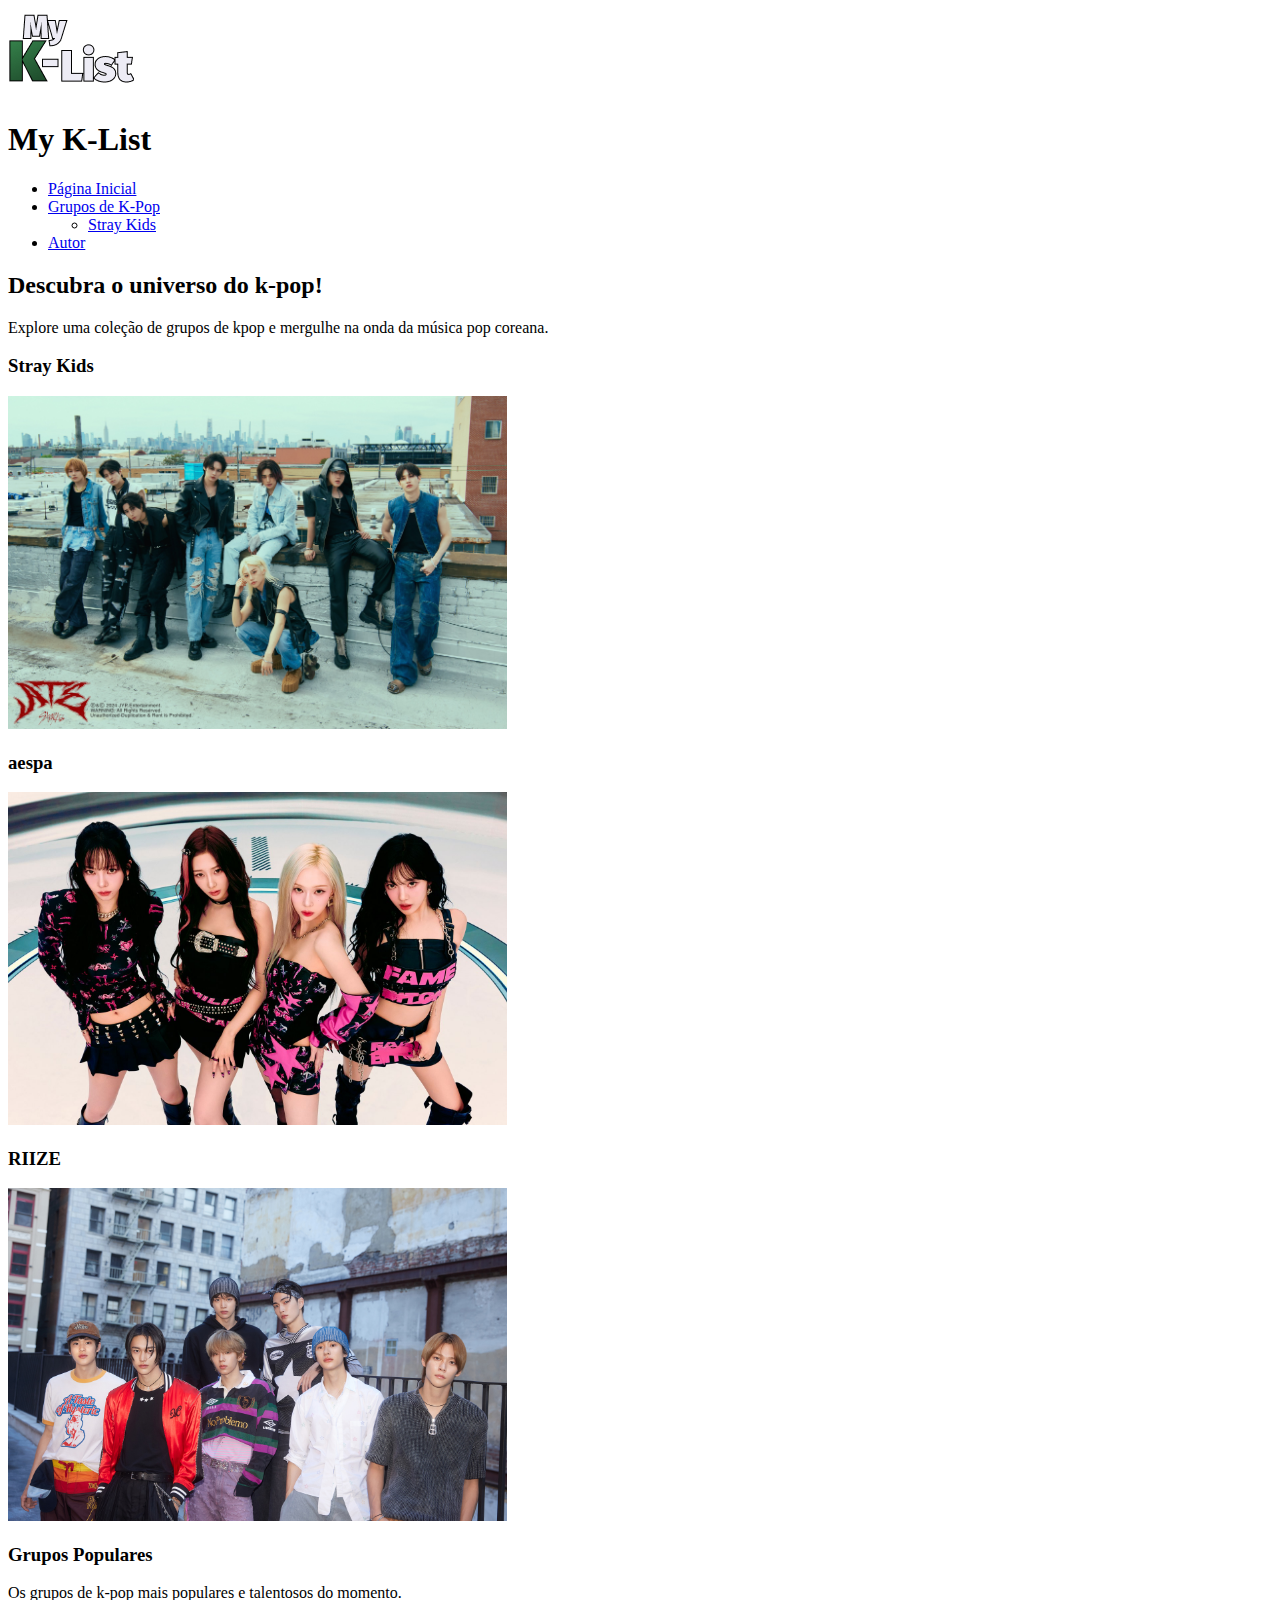
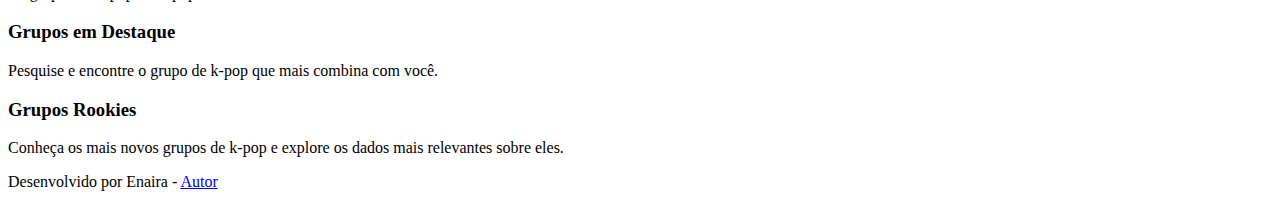
==== index.html @ ff06599f "Adiciona arquivos via upload" ====
<!DOCTYPE html>
<html lang="pt-br">

<head>
  <meta charset="UTF-8" />
  <title>Página Inicial</title>
</head>

<body>
  <header>
    <img src="img/logo.png" alt="Logo do Site">
    <h1>My K-List</h1>
  </header>

  <nav>
    <ul>
      <li><a href="index.html">Página Inicial</a></li>
      
      <li><a href="gruposdekpop.html">Grupos de K-Pop</a>
        <ul>
          <li><a href="straykids.html">Stray Kids</a></li>
        </ul>     
      </li>

      <li><a href="autor.html">Autor</a></li>
    </ul>
  </nav>

  <main>
    <h2>Descubra o universo do k-pop!</h2>
    <p>Explore uma coleção de grupos de kpop e mergulhe na onda da música pop coreana.</p>

    <section>
      <article>
        <h3>Stray Kids</h3>
        <img src="img/GRAJcOebAAAuxxD.jpg" alt="Imagem Stray Kids"
        width="499" height="332.67">
      </article>
      <article>
        <h3>aespa</h3>
        <img src="img/GRxrfH6acAE-i3Q.jpg" alt="Imagem aespa"
        width="499" height="332.67">
      </article>
      <article>
        <h3>RIIZE</h3>
        <img src="img/F4tQI7wa4AEvJLW.jpg" alt="Imagem RIIZE"
        width="499" height="332.67">
      </article>
    </section>
    
    <section>
      <article>
        <h3>Grupos Populares</h3>
        <p>Os grupos de k-pop mais populares e talentosos do momento.</p>
      </article>

      <article>
        <h3>Grupos em Destaque</h3>
        <p>Pesquise e encontre o grupo de k-pop que mais combina com você.</p>
      </article>

      <article>
        <h3>Grupos Rookies</h3>
        <p>Conheça os mais novos grupos de k-pop e explore os dados mais relevantes sobre eles.</p>
      </article>

    </section>
  </main>

  <footer>
    <p>
      Desenvolvido por Enaira - 
      <a href="autor.html">Autor</a>
    </p>
  </footer>
</body>
</html>
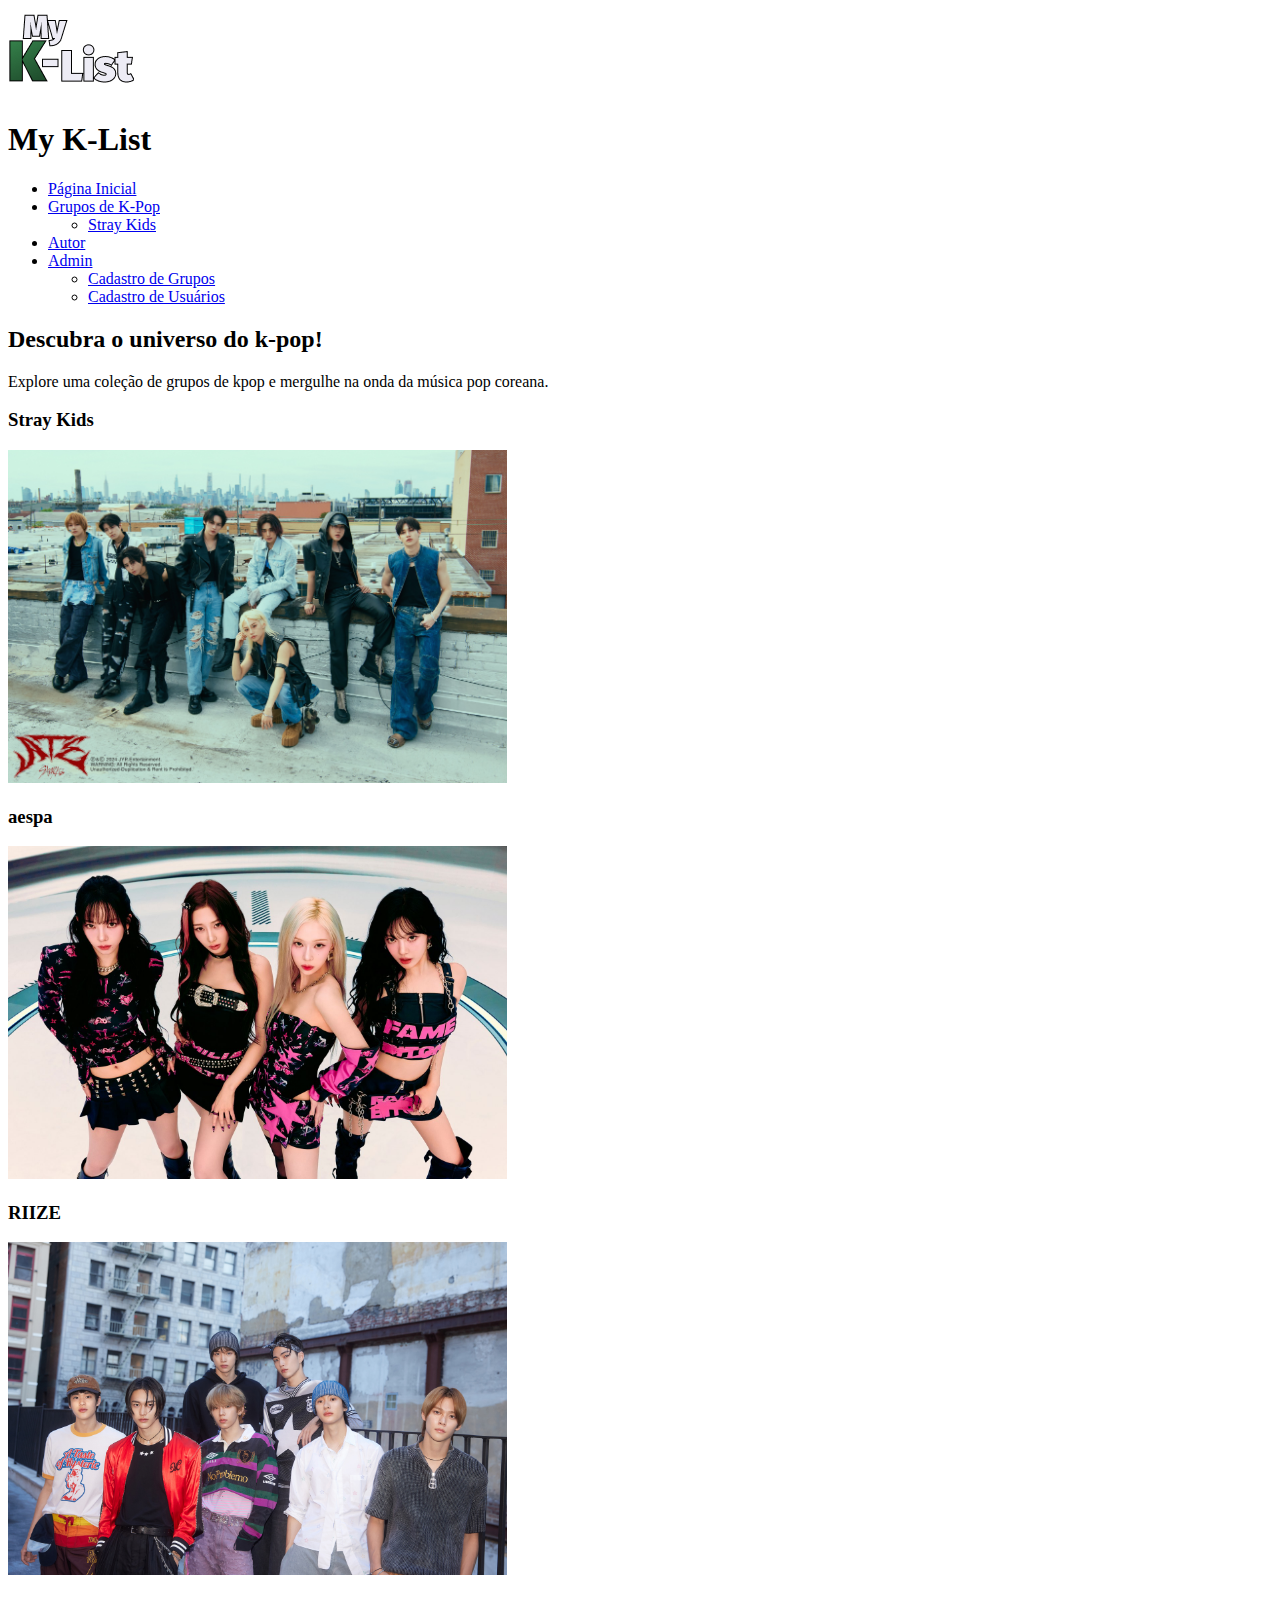
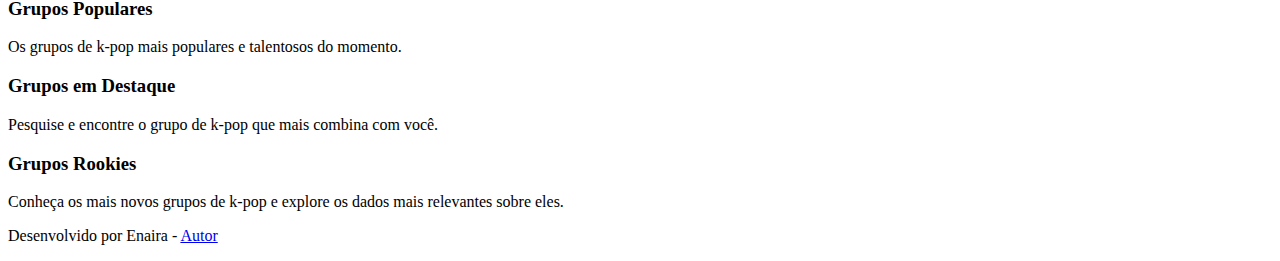
==== commit d8f35449: "Update index.html" ====
--- a/index.html
+++ b/index.html
@@ -15,16 +15,18 @@
   <nav>
     <ul>
       <li><a href="index.html">Página Inicial</a></li>
-      
       <li><a href="gruposdekpop.html">Grupos de K-Pop</a>
+        <ul><li><a href="straykids.html">Stray Kids</a></li></ul>     
+      </li>
+      <li><a href="autor.html">Autor</a></li>
+      <li><a href="login.html">Admin</a>
         <ul>
-          <li><a href="straykids.html">Stray Kids</a></li>
-        </ul>     
+          <li><a href="cadastrogrupos.html">Cadastro de Grupos</a></li>
+          <li><a href="cadastrousuarios.html">Cadastro de Usuários</a></li>
+        </ul>
       </li>
-
-      <li><a href="autor.html">Autor</a></li>
     </ul>
-  </nav>
+  </nav
 
   <main>
     <h2>Descubra o universo do k-pop!</h2>
@@ -74,4 +76,4 @@
     </p>
   </footer>
 </body>
-</html>+</html>
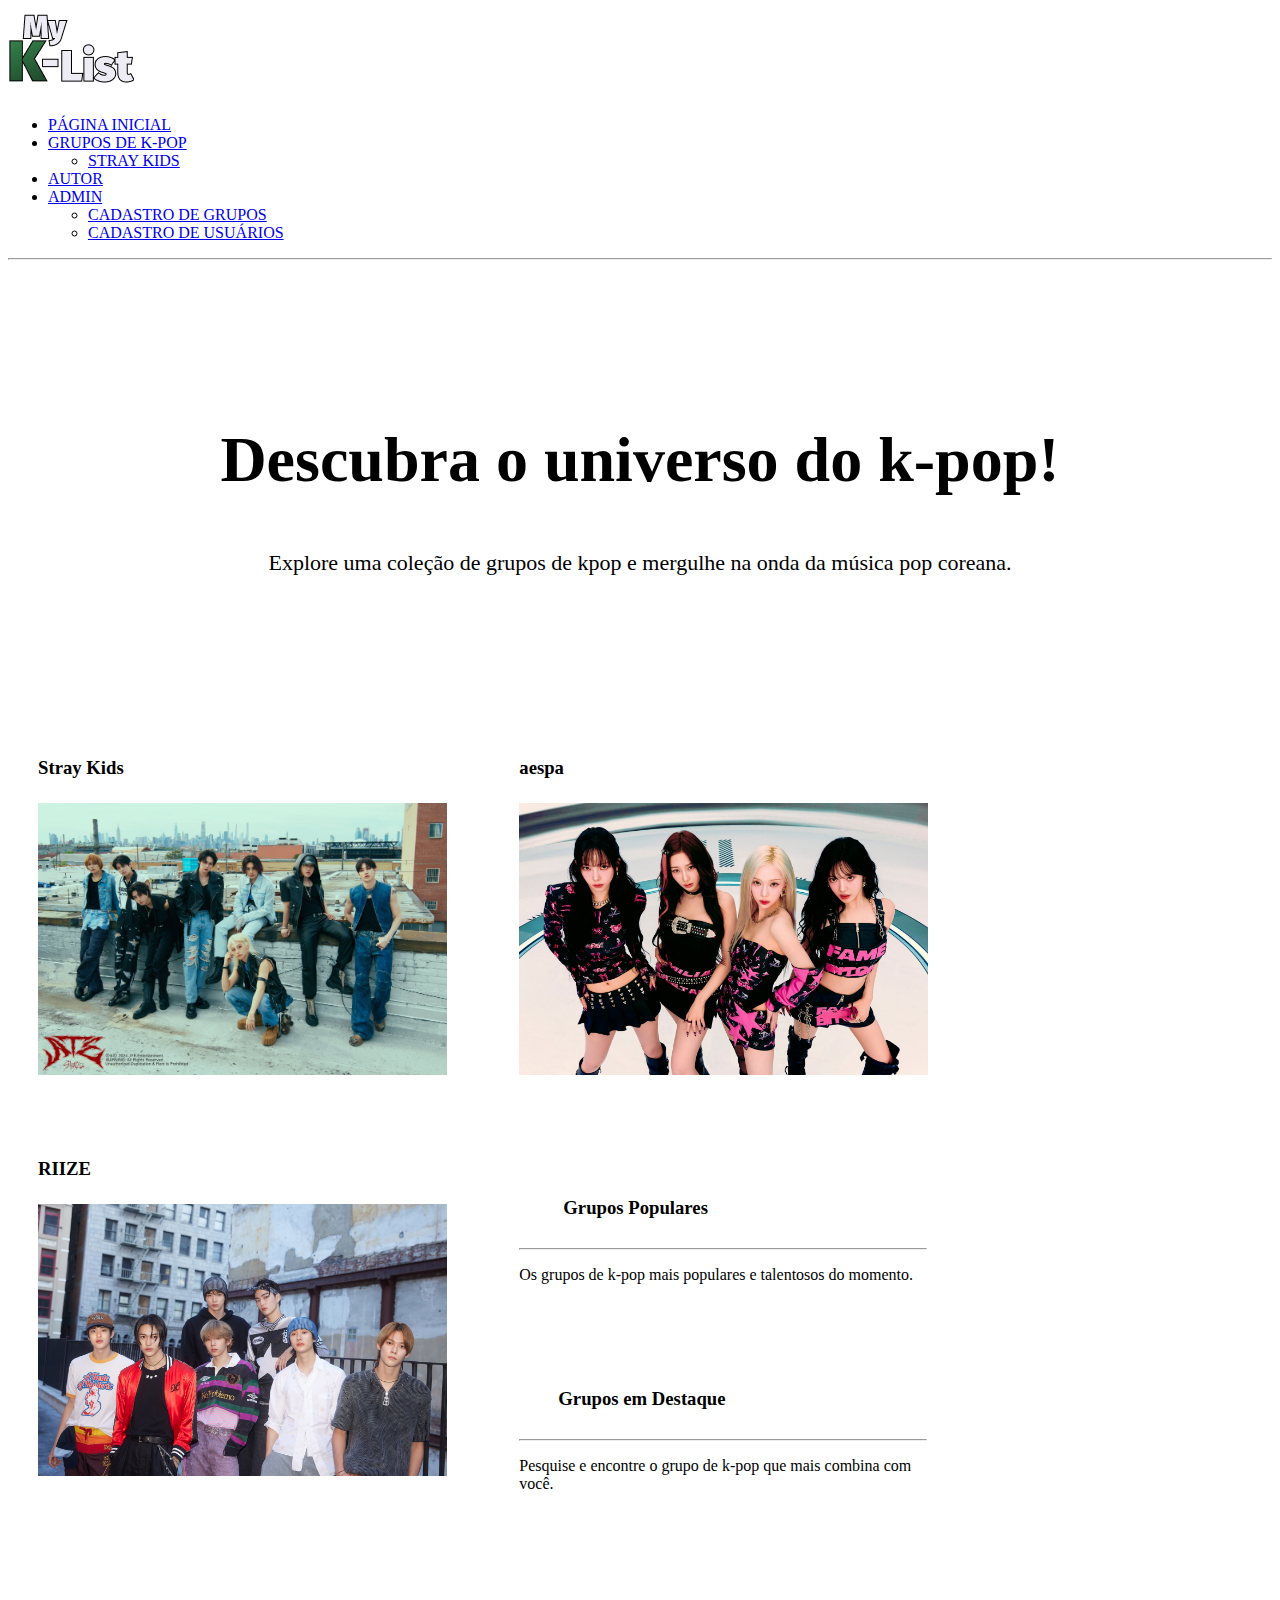
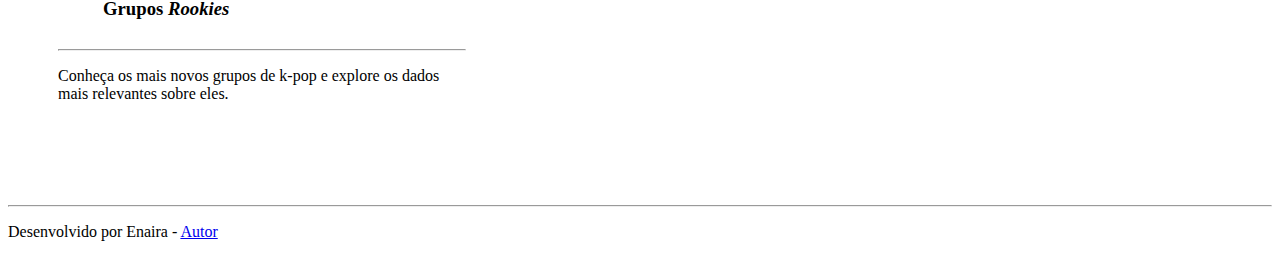
==== commit 4780e1f1: "Update index.html" ====
--- a/index.html
+++ b/index.html
@@ -4,71 +4,143 @@
 <head>
   <meta charset="UTF-8" />
   <title>Página Inicial</title>
+  <link rel="stylesheet" href="style.css">
+  <link rel="preconnect" href="https://fonts.googleapis.com">
+  <link rel="preconnect" href="https://fonts.gstatic.com" crossorigin>
+  <link href="https://fonts.googleapis.com/css2?family=Source+Sans+3:ital,wght@0,200..900;1,200..900&display=swap" rel="stylesheet">
+  <link href="https://fonts.googleapis.com/css2?family=Fira+Sans:ital,wght@0,900;1,900&family=Source+Sans+3:wght@900&display=swap" rel="stylesheet">
+  <link href="https://fonts.googleapis.com/css2?family=Lato:wght@100;900&display=swap" rel="stylesheet">
+
+  <style>
+    .section {
+      margin: 10px 0;
+      padding: 20px;
+    }
+
+    .texto {
+      text-align: center;
+      padding: 80px;
+    }
+
+    h2 {
+      font-size: 64px;
+    }
+
+    .paragInicio {
+      font-size: 22px;
+    }
+
+    .galeria {
+      padding-bottom: 400px;
+    }
+
+    .galeria article {
+      float: left;
+      width: 33.33%;
+      padding: 30px;
+    }
+
+    .artigos article {
+      float: left;
+      width: 33.33%;
+      padding: 30px;
+    }
+
+    .section:after {
+      content: "";
+      display: table;
+      clear: both;
+    }
+
+    .imgInicio {
+      height: 272.67px;
+      width: 409px;
+      margin-top: 5px;
+    }
+
+    .artigos h3 {
+      padding: 10px;
+    }
+
+    .artigos img {
+      float: left;
+      margin-right: 10px;
+    }
+
+  </style>
 </head>
 
 <body>
   <header>
-    <img src="img/logo.png" alt="Logo do Site">
-    <h1>My K-List</h1>
+    <img class="logo" src="img/logo.png" alt="Logo do Site">
   </header>
 
-  <nav>
-    <ul>
-      <li><a href="index.html">Página Inicial</a></li>
-      <li><a href="gruposdekpop.html">Grupos de K-Pop</a>
-        <ul><li><a href="straykids.html">Stray Kids</a></li></ul>     
-      </li>
-      <li><a href="autor.html">Autor</a></li>
-      <li><a href="login.html">Admin</a>
-        <ul>
-          <li><a href="cadastrogrupos.html">Cadastro de Grupos</a></li>
-          <li><a href="cadastrousuarios.html">Cadastro de Usuários</a></li>
-        </ul>
-      </li>
+  <nav class="row">
+    <ul class="navbar">
+      <li class="#"><a href="index.html">PÁGINA INICIAL</a></li>
+      <li class="#"><a href="gruposdekpop.html">GRUPOS DE K-POP</a>
+        <ul class="sublinks">
+          <li class="#"><a href="straykids.html">STRAY KIDS</a></li></ul></li>
+      <li class="#"><a href="autor.html">AUTOR</a></li>
+      <li class="#"><a href="login.html">ADMIN</a>
+        <ul class="sublinks">
+          <li class="#"><a href="cadastrogrupos.html">CADASTRO DE GRUPOS</a></li>
+          <li class="#"><a href="cadastrousuarios.html">CADASTRO DE USUÁRIOS</a></li></ul></li>
     </ul>
-  </nav
+  </nav>
+  <hr>
 
   <main>
-    <h2>Descubra o universo do k-pop!</h2>
-    <p>Explore uma coleção de grupos de kpop e mergulhe na onda da música pop coreana.</p>
+    <div class="section">
+      <div class="texto"><h2>Descubra o universo do k-pop!</h2>
+      <p class="paragInicio">Explore uma coleção de grupos de kpop e mergulhe na onda da música pop coreana.</p></div>
+    </div>
 
-    <section>
-      <article>
-        <h3>Stray Kids</h3>
-        <img src="img/GRAJcOebAAAuxxD.jpg" alt="Imagem Stray Kids"
-        width="499" height="332.67">
-      </article>
-      <article>
-        <h3>aespa</h3>
-        <img src="img/GRxrfH6acAE-i3Q.jpg" alt="Imagem aespa"
-        width="499" height="332.67">
-      </article>
-      <article>
-        <h3>RIIZE</h3>
-        <img src="img/F4tQI7wa4AEvJLW.jpg" alt="Imagem RIIZE"
-        width="499" height="332.67">
-      </article>
-    </section>
-    
-    <section>
-      <article>
-        <h3>Grupos Populares</h3>
-        <p>Os grupos de k-pop mais populares e talentosos do momento.</p>
-      </article>
+    <div>
+      <section class="galeria">
+        <article>
+          <h3>Stray Kids</h3>
+          <img src="img/GRAJcOebAAAuxxD.jpg" alt="Imagem Stray Kids"
+          class="imgInicio">
+        </article>
+        <article>
+          <h3>aespa</h3>
+          <img src="img/GRxrfH6acAE-i3Q.jpg" alt="Imagem aespa"
+          class="imgInicio">
+        </article>
+        <article>
+          <h3>RIIZE</h3>
+          <img src="img/F4tQI7wa4AEvJLW.jpg" alt="Imagem RIIZE"
+          class="imgInicio">
+        </article>
+      </section>
 
-      <article>
-        <h3>Grupos em Destaque</h3>
-        <p>Pesquise e encontre o grupo de k-pop que mais combina com você.</p>
-      </article>
-
-      <article>
-        <h3>Grupos Rookies</h3>
-        <p>Conheça os mais novos grupos de k-pop e explore os dados mais relevantes sobre eles.</p>
-      </article>
-
-    </section>
+    <div class="section">
+      <section class="artigos">
+        <article>
+          <img src="icons/desatque.png" alt="icon destaque">
+          <h3>Grupos Populares</h3>
+          <hr>
+          <p class="fundo">Os grupos de k-pop mais populares e talentosos do momento.</p>
+        </article>
+      
+        <article>
+          <img src="icons/popular.png" alt="icon popular">
+          <h3>Grupos em Destaque</h3>
+          <hr>
+          <p class="fundo">Pesquise e encontre o grupo de k-pop que mais combina com você.</p>
+        </article>
+      
+        <article>
+          <img src="icons/new.png" alt="icon news">
+          <h3>Grupos <i>Rookies</i></h3>
+          <hr>
+          <p class="fundo">Conheça os mais novos grupos de k-pop e explore os dados mais relevantes sobre eles.</p>
+        </article>
+      </section></div>
   </main>
-
+  <br>
+  <hr>
   <footer>
     <p>
       Desenvolvido por Enaira - 
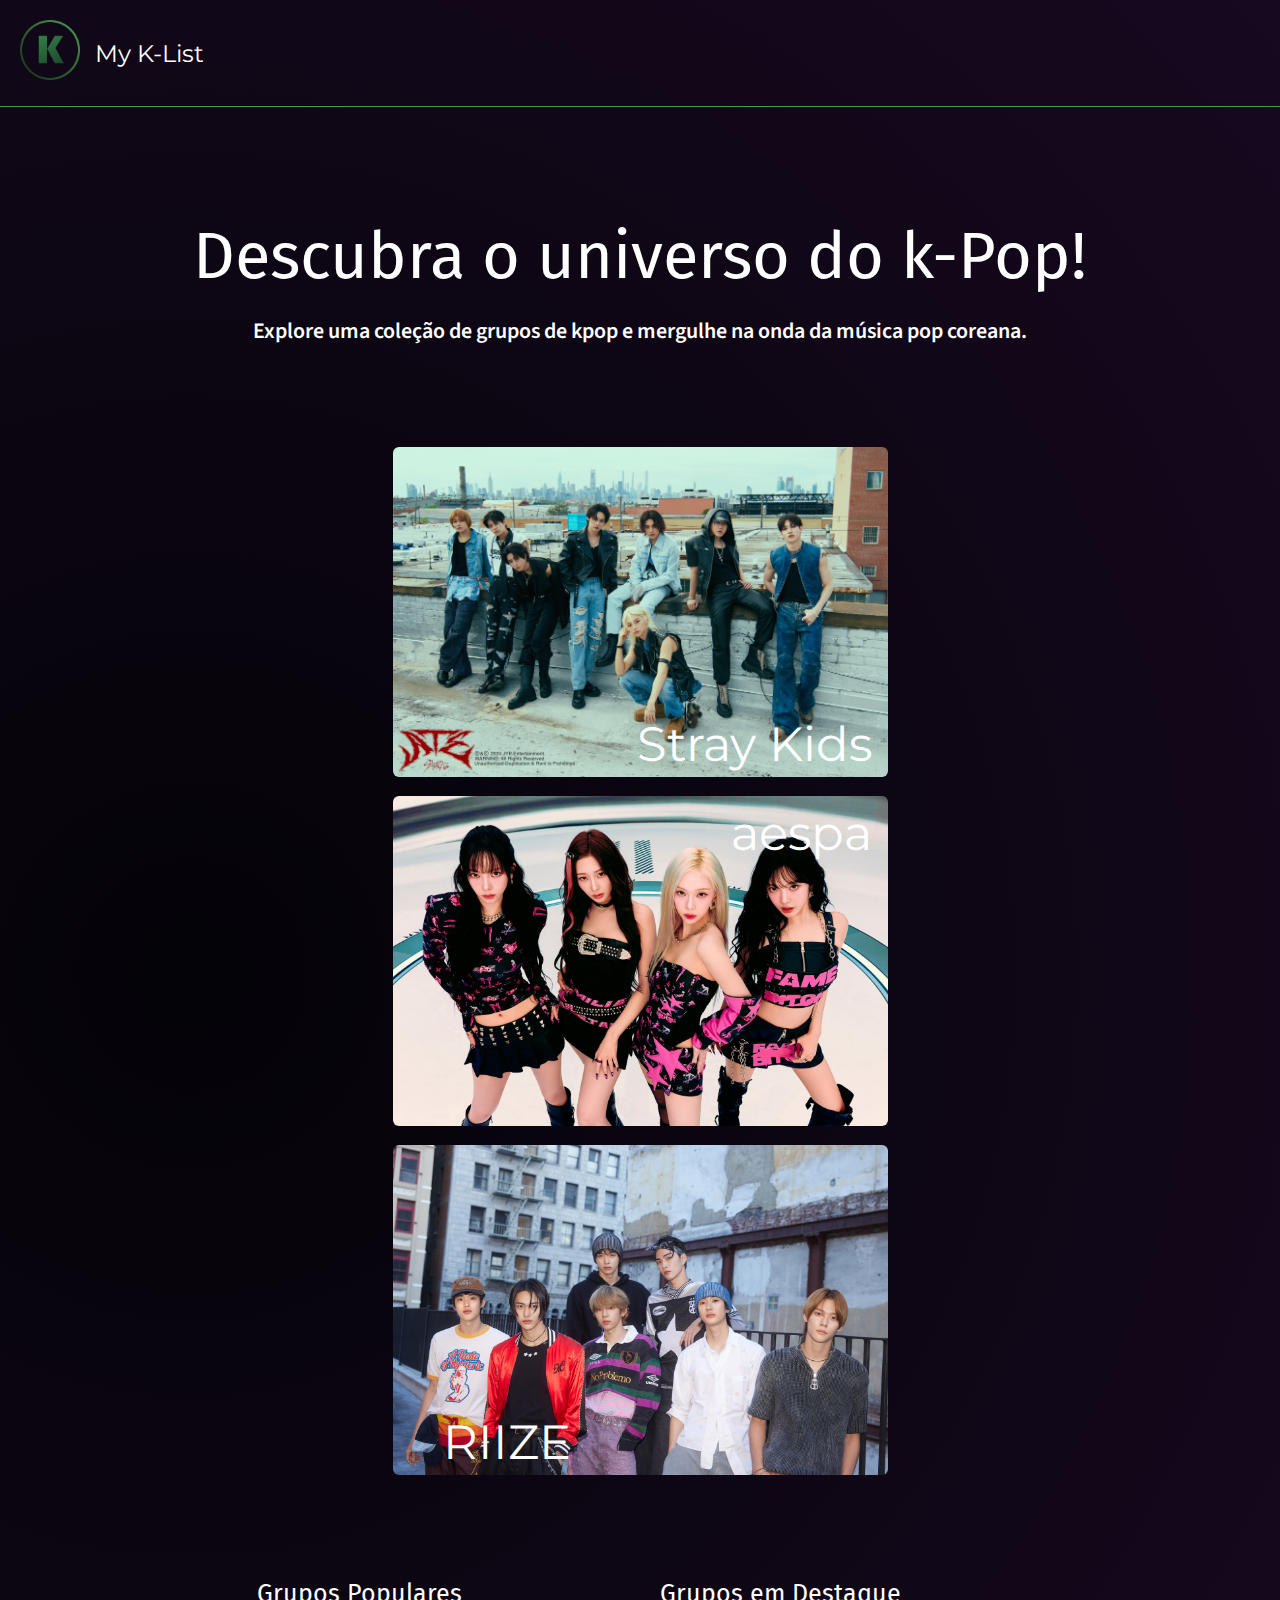
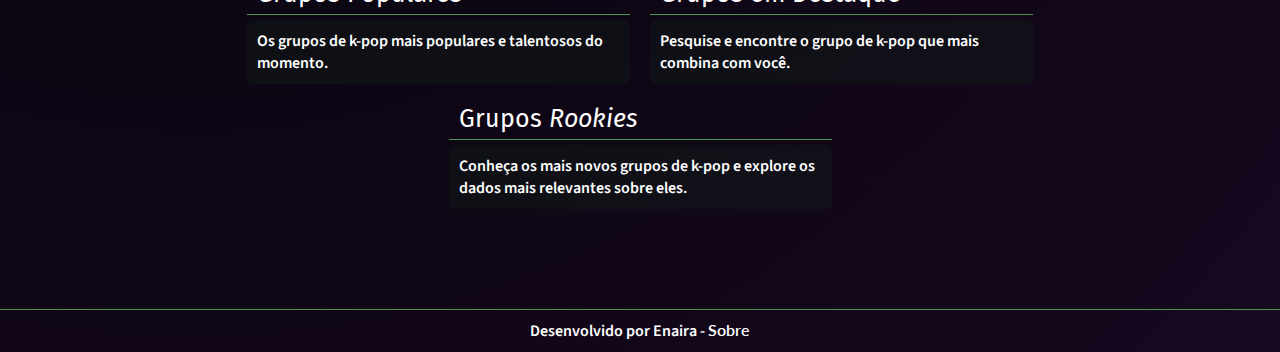
==== commit cb00485c: "Update index.html" ====
--- a/index.html
+++ b/index.html
@@ -3,148 +3,110 @@
 
 <head>
   <meta charset="UTF-8" />
+  <meta name="viewport" content="width=device-width, initial-scale=1.0">
   <title>Página Inicial</title>
   <link rel="stylesheet" href="style.css">
+  <link rel="stylesheet" href="https://cdnjs.cloudflare.com/ajax/libs/font-awesome/6.6.0/css/all.min.css" integrity="sha512-Kc323vGBEqzTmouAECnVceyQqyqdsSiqLQISBL29aUW4U/M7pSPA/gEUZQqv1cwx4OnYxTxve5UMg5GT6L4JJg==" crossorigin="anonymous" referrerpolicy="no-referrer" />
   <link rel="preconnect" href="https://fonts.googleapis.com">
   <link rel="preconnect" href="https://fonts.gstatic.com" crossorigin>
-  <link href="https://fonts.googleapis.com/css2?family=Source+Sans+3:ital,wght@0,200..900;1,200..900&display=swap" rel="stylesheet">
-  <link href="https://fonts.googleapis.com/css2?family=Fira+Sans:ital,wght@0,900;1,900&family=Source+Sans+3:wght@900&display=swap" rel="stylesheet">
-  <link href="https://fonts.googleapis.com/css2?family=Lato:wght@100;900&display=swap" rel="stylesheet">
-
-  <style>
-    .section {
-      margin: 10px 0;
-      padding: 20px;
-    }
-
-    .texto {
-      text-align: center;
-      padding: 80px;
-    }
-
-    h2 {
-      font-size: 64px;
-    }
-
-    .paragInicio {
-      font-size: 22px;
-    }
-
-    .galeria {
-      padding-bottom: 400px;
-    }
-
-    .galeria article {
-      float: left;
-      width: 33.33%;
-      padding: 30px;
-    }
-
-    .artigos article {
-      float: left;
-      width: 33.33%;
-      padding: 30px;
-    }
-
-    .section:after {
-      content: "";
-      display: table;
-      clear: both;
-    }
-
-    .imgInicio {
-      height: 272.67px;
-      width: 409px;
-      margin-top: 5px;
-    }
-
-    .artigos h3 {
-      padding: 10px;
-    }
-
-    .artigos img {
-      float: left;
-      margin-right: 10px;
-    }
-
-  </style>
+  <link href="https://fonts.googleapis.com/css2?family=Fira+Sans:ital,wght@0,900;1,900&family=Lato:wght@900&family=Montserrat:wght@900&family=Source+Sans+3:wght@200..900&display=swap" rel="stylesheet">
 </head>
 
 <body>
+  
   <header>
-    <img class="logo" src="img/logo.png" alt="Logo do Site">
+    <div class="header-left">
+      <a href="index.html"><img src="img/logo2.png" alt="Logo do Site" class="logo"></a>
+      <span class="title-website">My K-List</span>
+    </div>
+    
+    <input type="checkbox" id="check-nav">
+    <label for="check-nav" class="icons-nav">
+      <span class="open-menu"><i class="fas fa-bars"></i></span>
+      <span class="close-menu"><i class="fas fa-times"></i></span>
+    </label>
+
+    <nav class="sidebar">
+      <ul>
+        <li class="submenu">
+          <a class="linkPrin" href="index.html">Página Inicial</a>
+          <ul>
+            <li><a href="index2.html">Estilo 2</a></li>
+          </ul>
+        </li>
+
+        <li class="submenu">
+          <a class="linkPrin" href="gruposdekpop.html">Grupos de K-Pop</a>
+          <ul>
+            <li><a href="straykids.html">Stray Kids</a></li>
+          </ul>
+        </li>
+
+        <li><a class="linkPrin" href="autor.html">Sobre</a></li>
+
+        <li class="submenu">
+          <a class="linkPrin" href="login.html">Admin</a>
+          <ul>
+            <li><a href="cadastrogrupos.html">Cadastro de Grupos</a></li>
+            <li><a href="cadastrousuarios.html">Cadastro de Usuários</a></li>
+          </ul>
+        </li>
+      </ul>
+    </nav>
   </header>
 
-  <nav class="row">
-    <ul class="navbar">
-      <li class="#"><a href="index.html">PÁGINA INICIAL</a></li>
-      <li class="#"><a href="gruposdekpop.html">GRUPOS DE K-POP</a>
-        <ul class="sublinks">
-          <li class="#"><a href="straykids.html">STRAY KIDS</a></li></ul></li>
-      <li class="#"><a href="autor.html">AUTOR</a></li>
-      <li class="#"><a href="login.html">ADMIN</a>
-        <ul class="sublinks">
-          <li class="#"><a href="cadastrogrupos.html">CADASTRO DE GRUPOS</a></li>
-          <li class="#"><a href="cadastrousuarios.html">CADASTRO DE USUÁRIOS</a></li></ul></li>
-    </ul>
-  </nav>
-  <hr>
-
   <main>
-    <div class="section">
-      <div class="texto"><h2>Descubra o universo do k-pop!</h2>
-      <p class="paragInicio">Explore uma coleção de grupos de kpop e mergulhe na onda da música pop coreana.</p></div>
+    <div class="text-main">
+      <div class="title2">Descubra o universo do k-Pop!</div>
+      <p>Explore uma coleção de grupos de kpop e mergulhe na onda da música pop coreana.</p>
     </div>
 
-    <div>
-      <section class="galeria">
-        <article>
-          <h3>Stray Kids</h3>
-          <img src="img/GRAJcOebAAAuxxD.jpg" alt="Imagem Stray Kids"
-          class="imgInicio">
-        </article>
-        <article>
-          <h3>aespa</h3>
-          <img src="img/GRxrfH6acAE-i3Q.jpg" alt="Imagem aespa"
-          class="imgInicio">
-        </article>
-        <article>
-          <h3>RIIZE</h3>
-          <img src="img/F4tQI7wa4AEvJLW.jpg" alt="Imagem RIIZE"
-          class="imgInicio">
-        </article>
-      </section>
+    <section class="galeria">
+      <div class="objetotema um">
+        <img src="img/GRAJcOebAAAuxxD.jpg" alt="Imagem Stray Kids">
+        <span class="title-img">Stray Kids</span>
+      </div>
+      <div class="objetotema dois">
+        <img src="img/GRxrfH6acAE-i3Q.jpg" alt="Imagem aespa">
+        <span class="title-img">aespa</span>
+      </div>
+      <div class="objetotema tres">
+        <img src="img/F4tQI7wa4AEvJLW.jpg" alt="Imagem RIIZE">
+        <span class="title-img">RIIZE</span>
+      </div>
+    </section>
 
-    <div class="section">
-      <section class="artigos">
-        <article>
-          <img src="icons/desatque.png" alt="icon destaque">
-          <h3>Grupos Populares</h3>
-          <hr>
-          <p class="fundo">Os grupos de k-pop mais populares e talentosos do momento.</p>
-        </article>
-      
-        <article>
-          <img src="icons/popular.png" alt="icon popular">
-          <h3>Grupos em Destaque</h3>
-          <hr>
-          <p class="fundo">Pesquise e encontre o grupo de k-pop que mais combina com você.</p>
-        </article>
-      
-        <article>
-          <img src="icons/new.png" alt="icon news">
-          <h3>Grupos <i>Rookies</i></h3>
-          <hr>
-          <p class="fundo">Conheça os mais novos grupos de k-pop e explore os dados mais relevantes sobre eles.</p>
-        </article>
-      </section></div>
+    <section class="artigos">
+      <article class="artigo um">
+        <div class="links">
+          <span><i class="fa-solid fa-fire"></i></span>
+          <div class="title2">Grupos Populares</div>
+        </div>
+          <p>Os grupos de k-pop mais populares e talentosos do momento.</p>
+      </article>
+
+      <article class="artigo dois">
+        <div class="links">
+          <span><i class="fa-solid fa-award"></i></span>
+          <div class="title2">Grupos em Destaque</div>
+        </div>
+          <p>Pesquise e encontre o grupo de k-pop que mais combina com você.</p>
+      </article>
+
+      <article class="artigo tres">
+        <div class="links">
+          <span><i class="fa-solid fa-face-grin-stars"></i></span>        
+          <div class="title2">Grupos <span>Rookies</span></div>
+        </div>
+          <p>Conheça os mais novos grupos de k-pop e explore os dados mais relevantes sobre eles.</p>
+      </article>
+    </section>
   </main>
-  <br>
-  <hr>
+
   <footer>
     <p>
       Desenvolvido por Enaira - 
-      <a href="autor.html">Autor</a>
+      <a href="autor.html">Sobre</a>
     </p>
   </footer>
 </body>
--- a/style.css
+++ b/style.css
@@ -0,0 +1,411 @@
+/* variáveis */
+:root {
+  --gradient-color: radial-gradient(circle at 15%, #040308, #170920);
+  --text-color: white;
+  --nav-font: "Lato", sans-serif;
+  --title-font: "Montserrat", sans-serif;
+  --title2-font: "Fira Sans", sans-serif;
+  --text-font: "Source Sans 3", sans-serif;
+  --bttn-font: #06030B;
+  --fundo-color: rgba(16, 40, 23, 0.29);
+  --fundo2-color: rgba(77, 28, 111, 0.35);
+  --fundo3-color: rgba(58, 142, 82, 0.35);
+  --nav-color: #110719;
+  --bttn-color: #21C063;  
+  --line-color: #48954D;
+}
+
+/* para tudo */
+*{
+  box-sizing: border-box;
+  margin: 0;
+  padding: 0;
+  text-decoration: none;
+  list-style: none;
+}
+body {
+  background: var(--gradient-color);
+  color: var(--text-color);
+}
+main {padding: 30px 150px;}
+p , label , button {
+  font-family: var(--text-font);
+  font-weight: 600;
+}
+img {max-width: 100%;}
+a {
+  text-decoration: none;
+  color: var(--text-color);
+}
+a:hover {
+  text-decoration: underline;
+  color: var(--bttn-color);
+}
+
+/* cabeçalho */
+header {
+  display: flex;
+  justify-content: space-between;
+  align-items: center;
+  padding: 20px;
+  border-bottom: 0.8px solid var(--line-color);
+}
+.header-left {
+  display: flex;
+  align-items: center;
+  font-family: var(--title2-font);
+  font-size: 24px;
+}
+.logo {
+  width: 60px;
+  margin-right: 15px;
+}
+.title-website {font-family: var(--title-font);}
+
+/* sidebar */
+.icons-nav {
+  display: flex;
+  align-items: center;
+  cursor: pointer;
+  padding: 5px;
+  font-size: 24px;
+  color: var(--bttn-color);
+  position: relative;
+}
+#check-nav , .sidebar , .close-menu {display: none;}
+#check-nav:checked ~ .sidebar {display: block;}
+#check-nav:checked ~ label .open-menu {display: none;}
+#check-nav:checked ~ label .close-menu {display: inline;}
+
+/* menu de navegação */
+.sidebar {
+  background-color: var(--nav-color);
+  position: absolute;
+  top: 10%;
+  right: -10px;
+  width: 300px;
+  z-index: 1;
+  padding-bottom: 20px;
+  border-radius: 5px;
+  border: 0.8px solid var(--line-color);
+}
+.sidebar ul li {
+  margin-top: 20px;
+  padding: 0 20px;
+}
+.sidebar ul li a {
+  font-family: var(--nav-font);
+  text-transform: uppercase;
+  border-radius: 6px;
+  padding: 10px;
+}
+.sidebar .linkPrin {border-bottom: 0.8px solid var(--line-color);}
+
+/* submenu */
+.submenu ul {padding: 2px 0 0;}
+.submenu ul li a {padding: 10px;}
+
+/* rodapé */
+footer {
+  text-align: center;
+  border-top: 0.8px solid var(--line-color);
+  padding: 10px;
+}
+footer a{font-family: var(--nav-font);}
+
+/* página inicial */
+.text-main {
+  text-align: center;
+  padding: 80px 0 100px;
+  font-family: var(--title2-font);
+}
+.text-main .title2 {
+  font-family: var(--title2-font);
+  font-size: 65px;
+}
+.text-main p {
+  font-size: 22px;
+  margin-top: 20px;
+}
+
+/* galeria */
+.galeria {
+  display: flex;
+  justify-content: center;
+  align-items: center;
+  padding: 0 0 100px;
+  gap: 15px;
+  flex-wrap: wrap;
+}
+.objetotema img {
+  border-radius: 6px;
+  width: 495px;
+}
+.title-img {font-family: var(--title-font);}
+.objetotema {position: relative;}
+.objetotema.um .title-img {
+  position: absolute;
+  bottom: 8px;
+  right: 16px;
+  font-size: 48px;
+}
+.objetotema.dois .title-img {
+  position: absolute;
+  top: 8px;
+  right: 16px;
+  font-size: 48px;
+}
+.objetotema.tres .title-img {
+  position: absolute;
+  bottom: 8px;
+  left: 50px;
+  font-size: 48px;
+}
+
+/* artigos */
+.artigos .title2 {
+  font-family: var(--title2-font);
+  font-size: 25px;
+}
+.title2 span {font-style: italic;}
+.artigos {
+  display: flex;
+  justify-content: center;
+  align-items: center;
+  flex-wrap: wrap;
+  padding:0 0 70px;
+  gap: 20px;
+}
+.artigo {max-width: 383px;}
+.links {
+  display: flex;
+  align-items: center;
+  padding: 0 2px;
+  gap: 8px;
+  border-bottom: 0.8px solid var(--line-color);
+  padding-bottom: 5px;
+}
+.links i {font-size: 30px;}
+.artigo p {
+  background-color: var(--fundo-color);
+  border-radius: 6px;
+  padding: 10px;
+  margin-top: 5px;
+}
+
+/* padrão */
+.fundo {
+  background-color: var(--fundo-color);
+  padding: 15px;
+  border-radius: 8px;
+  margin-top: 10px;
+}
+.title {
+  font-family: var(--title-font);
+  border-bottom: 0.8px solid var(--line-color);
+  padding: 0 0 5px;
+  font-size: larger;
+}
+
+/* botões */
+.buttonBack {
+  background: var(--bttn-color);
+  color: var(--bttn-font);
+  font-family: var(--text-font);
+  border: none;
+  border-radius: 5.82px;
+  cursor: pointer;
+}
+.buttonBack.skz {
+  margin-top: 10px;
+  padding: 8px 20px;
+  font-size: medium;
+}
+.buttonNoBack {
+  background: none;
+  color: var(--bttn-color);
+  border-style: solid;
+  border-color: var(--bttn-color);
+  border-radius: 5.82px;
+  cursor: pointer;
+}
+
+/* pagina de detalhes obj tema */
+div .title.main {
+  font-size: 70px;
+  display: flex;
+  justify-content: right;
+}
+
+/* img principal objeto tema */
+.imgprincipal {
+  margin-top: 10px;
+  height: 500px;
+  overflow: hidden;
+  border-radius: 6px;
+}
+.imgprincipal img {
+  height: 100%;
+  width: 100%;
+  object-fit: cover;
+}
+
+/* conteudo pag detalhes */
+.section {
+  margin-top: 30px;
+}
+.section.dois .right {
+  text-align: right;
+}
+.section.dois h4 {
+  font-family: var(--text-font);
+  font-weight: 700;
+  font-size: 20px;
+  padding: 10px;
+}
+.section.quatro .fundo {
+  display: flex;
+  justify-content: space-around;
+  align-items: center;
+}
+.section.quatro img {width: 30px;}
+
+/* login */
+.conteudo-login {
+  display: flex;
+  justify-content: center;
+  align-items: center;
+}
+.conteudo-login input , button {
+  width: 100%;
+  margin: 10px 0;
+  border-radius: 6px;
+}
+.conteudo-login button {
+  font-size: 18px;
+  padding: 10px 0;
+}
+.conteudo-login p {
+  margin-top: 10px;
+  text-align: center;
+}
+
+/* estilo input e outros */
+input , select , textarea {
+  background-color: var(--fundo2-color);
+  border: none;
+  outline: none;
+  font-size: 15px;
+  color: var(--text-color);
+  font-family: var(--text-font);
+  font-weight: 700;
+  padding: 10px 15px;
+  border-radius: 6px;
+} 
+input:focus , select:focus , textarea:focus {
+  border: 2px solid transparent;
+  box-shadow: 0 0 5px 2px var(--bttn-color);
+}
+
+/* botões formulario */
+.form-item-bttn {
+  display: flex;
+  border-top: 0.8px solid var(--line-color);
+  gap: 0 14px;
+}
+.form-item-bttn button {
+  width: 90px;
+  height: 36px;
+}
+
+/* formulario usuarios */
+form .user {
+  display: grid;
+  grid-template-columns: 1fr;
+  gap: 20px;
+}
+.form-item {
+  display: flex;
+  flex-direction: column;
+  margin-bottom: 16px;
+}
+.form-item span {
+  font-family: var(--text-font);
+  font-weight: 600;
+}
+.form-item.grid {
+  display: grid;
+  grid-template-columns: repeat(3, 1fr);
+  gap: 20px;
+}
+.radio{display: inline-block;}
+form :where(.radio input, .radio label) {cursor: pointer;}
+
+/* tabela usuarios */
+table {
+  font-family: var(--text-font);
+  width: 100%;
+  text-align: center;
+}
+.nameTable {
+  text-align: left;
+  padding: 0 10px;
+  color: var(--bttn-color);
+  font-weight: 700;
+  cursor: pointer;
+}
+table i {
+  color: var(--bttn-color);
+  cursor: pointer;
+}
+tbody tr:nth-child(odd) {background-color: rgba(77, 28, 111, 0.35);}
+tbody tr:nth-child(even) {background-color: rgba(58, 142, 82, 0.35);}
+
+/* formulario grupos organização */
+.form-item.tres {
+  display: grid;
+  grid-template-areas: 
+  'um dois tres';
+  gap: 0 30px;
+}
+.form-item.tres #dday {grid-area: um;}
+.form-item.tres #geracao {grid-area: dois;}
+.form-item.tres #categoria {grid-area: tres;}
+.form-item.quatro {
+  display: grid;
+  grid-template-areas: 
+  'um dois tres';
+  gap: 0 30px;
+}
+.form-item.quatro #dday {grid-area: um;}
+.form-item.quatro #geracao {grid-area: dois;}
+.form-item.quatro #categoria {grid-area: tres;}
+.form-item.cols .urls {
+  display: grid;
+  grid-template-areas: 
+  'um dois';
+  gap: 0 30px;
+}
+.form-item.cols .coluna.um {grid-area: um;}
+.form-item.cols .coluna.dois {grid-area: dois;}
+.form-item .membros {
+  display: grid;
+  grid-template-areas: 
+  'um dois';
+  gap: 0 30px;
+}
+.form-item .membros #file {grid-area: um;}
+.form-item .membros .infomembros {grid-area: dois;}
+.form-item .membros .infomembros .form-item.others {
+  display: grid;
+  grid-template-areas: 
+  'um dois';
+  gap: 0 30px;
+}
+.form-item .membros .infomembros #mday {grid-area: um;}
+.form-item .membros .infomembros #npais {grid-area: dois;}
+.form-item .grp {border-bottom: 0.8px solid var(--line-color);}
+
+/* formulario grupos estilo */
+textarea {resize: none;}
+.grp img {max-width: 30px;}
